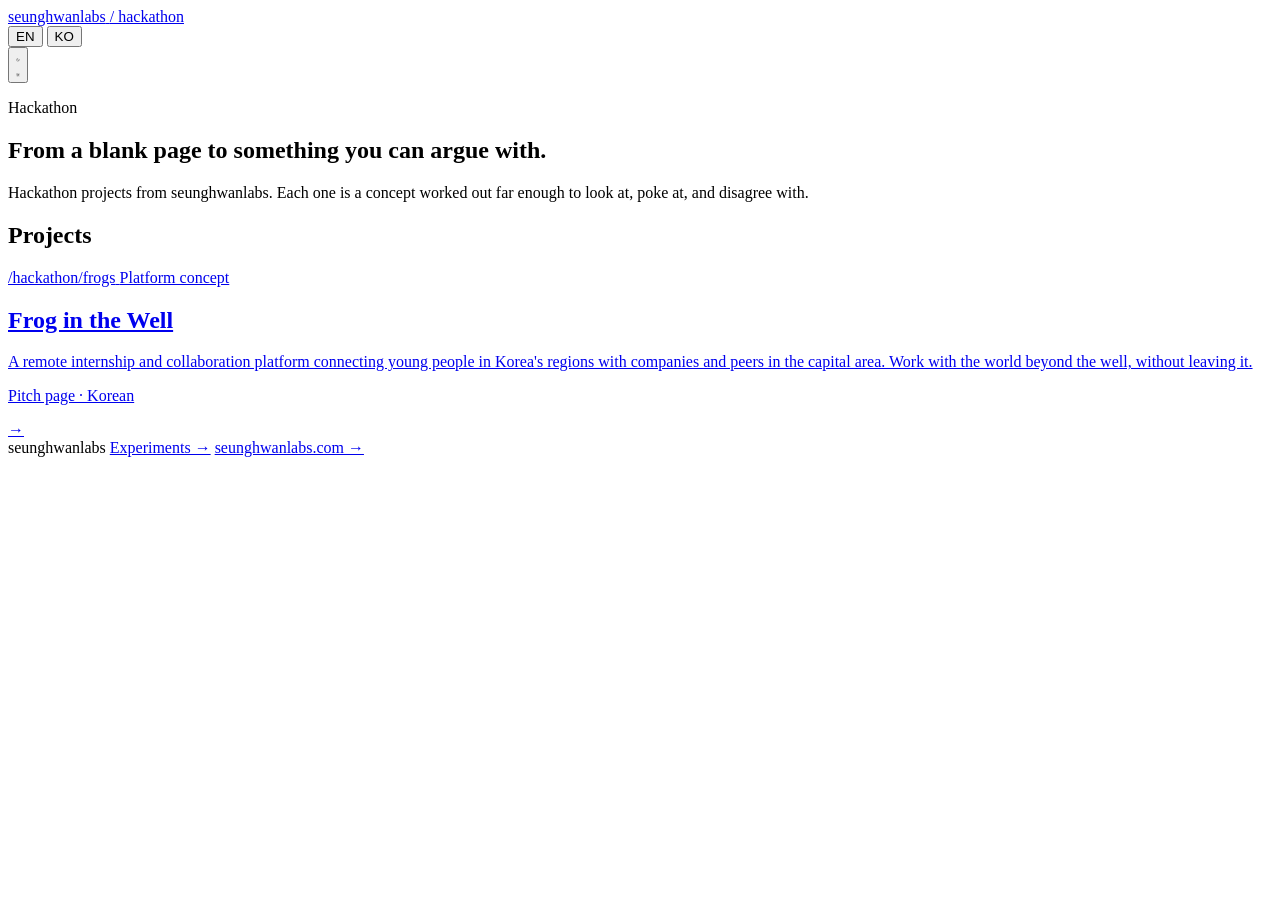
==== public/hackathon/index.html @ 7c1677db "Give the hackathon its own index instead of a group inside Experiments The hackathon work is a diffe" ====
<!doctype html>
<html lang="ko">
  <head>
    <meta charset="UTF-8" />
    <meta name="viewport" content="width=device-width, initial-scale=1.0" />
    <title>hackathon · seunghwanlabs</title>
    <meta name="description" content="Hackathon projects from seunghwanlabs." />
    <link rel="icon" href="/favicon.svg" type="image/svg+xml" />
    <meta property="og:title" content="hackathon · seunghwanlabs" />
    <meta property="og:description" content="Hackathon projects from seunghwanlabs." />
    <meta property="og:type" content="website" />
    <meta property="og:url" content="https://experiments.seunghwanlabs.com/hackathon/" />
    <link rel="preconnect" href="https://fonts.googleapis.com" />
    <link rel="preconnect" href="https://fonts.gstatic.com" crossorigin />
    <link
      href="https://fonts.googleapis.com/css2?family=Fraunces:opsz,wght@9..144,400;9..144,500;9..144,600&family=Inter:wght@400;500;600&family=JetBrains+Mono:wght@400;500&family=Noto+Sans+KR:wght@400;500;700&display=swap"
      rel="stylesheet"
    />
    <link rel="stylesheet" href="/assets/hub.css" />
  </head>
  <body>
    <div class="grain" aria-hidden="true"></div>

    <div class="wrap">
      <header class="topbar rise">
        <a class="wordmark" href="https://seunghwanlabs.com">
          <span>seunghwan<span class="labs">labs</span></span>
          <span class="slash">/ hackathon</span>
        </a>
        <div class="controls">
          <div class="seg" role="group" aria-label="Language">
            <button type="button" data-lang="en">EN</button>
            <button type="button" data-lang="ko">KO</button>
          </div>
          <button type="button" class="icon-btn" id="theme" aria-label="Toggle light or dark theme">
            <svg class="i-moon" viewBox="0 0 24 24" fill="none" stroke="currentColor" stroke-width="1.7" stroke-linecap="round" stroke-linejoin="round"><path d="M21 12.79A9 9 0 1 1 11.21 3 7 7 0 0 0 21 12.79z"/></svg>
            <svg class="i-sun" viewBox="0 0 24 24" fill="none" stroke="currentColor" stroke-width="1.7" stroke-linecap="round" stroke-linejoin="round"><circle cx="12" cy="12" r="4"/><path d="M12 2v2M12 20v2M4.9 4.9l1.4 1.4M17.7 17.7l1.4 1.4M2 12h2M20 12h2M4.9 19.1l1.4-1.4M17.7 6.3l1.4-1.4"/></svg>
          </button>
        </div>
      </header>

      <main>
        <section class="hero">
          <p class="eyebrow rise" style="animation-delay:0.05s" data-en="Hackathon" data-ko="해커톤">Hackathon</p>
          <h1 class="headline headline-face rise" style="animation-delay:0.12s" data-en="From a blank page to something you can argue with." data-ko="빈 화면에서 시작해, 따져 볼 수 있는 형태까지.">From a blank page to something you can argue with.</h1>
          <p class="lede rise" style="animation-delay:0.2s" data-en="Hackathon projects from seunghwanlabs. Each one is a concept worked out far enough to look at, poke at, and disagree with." data-ko="seunghwanlabs의 해커톤 프로젝트입니다. 직접 보고, 눌러 보고, 반박할 수 있을 만큼 구체화한 기획들입니다.">Hackathon projects from seunghwanlabs. Each one is a concept worked out far enough to look at, poke at, and disagree with.</p>
        </section>

        <section class="experiments" aria-label="Hackathon projects">
          <h2 class="group rise" style="animation-delay:0.26s" data-en="Projects" data-ko="프로젝트">Projects</h2>

          <a class="exp rise" style="animation-delay:0.3s" href="/hackathon/frogs/">
            <div class="exp-main">
              <div class="exp-head">
                <span class="exp-path">/hackathon/frogs</span>
                <span class="exp-tag" data-en="Platform concept" data-ko="플랫폼 기획">Platform concept</span>
              </div>
              <h2 class="exp-name headline-face" data-en="Frog in the Well" data-ko="우물 안 개구리">Frog in the Well</h2>
              <p class="exp-desc" data-en="A remote internship and collaboration platform connecting young people in Korea's regions with companies and peers in the capital area. Work with the world beyond the well, without leaving it." data-ko="지역 청년과 수도권 기업·청년을 잇는 원격 인턴·협업 플랫폼입니다. 우물 밖으로 나가지 않고도, 우물 밖과 일합니다.">A remote internship and collaboration platform connecting young people in Korea's regions with companies and peers in the capital area. Work with the world beyond the well, without leaving it.</p>
              <p class="exp-meta" data-en="Pitch page · Korean" data-ko="소개 페이지 · 한국어">Pitch page · Korean</p>
            </div>
            <span class="exp-enter" aria-hidden="true">&#8594;</span>
          </a>
        </section>
      </main>

      <footer class="footer">
        <span class="wordmark" style="font-size:1rem">seunghwan<span class="labs">labs</span></span>
        <a href="/" data-en="Experiments &#8594;" data-ko="실험 &#8594;">Experiments &#8594;</a>
        <a href="https://seunghwanlabs.com">seunghwanlabs.com &#8594;</a>
      </footer>
    </div>

    <script src="/assets/hub.js"></script>
  </body>
</html>
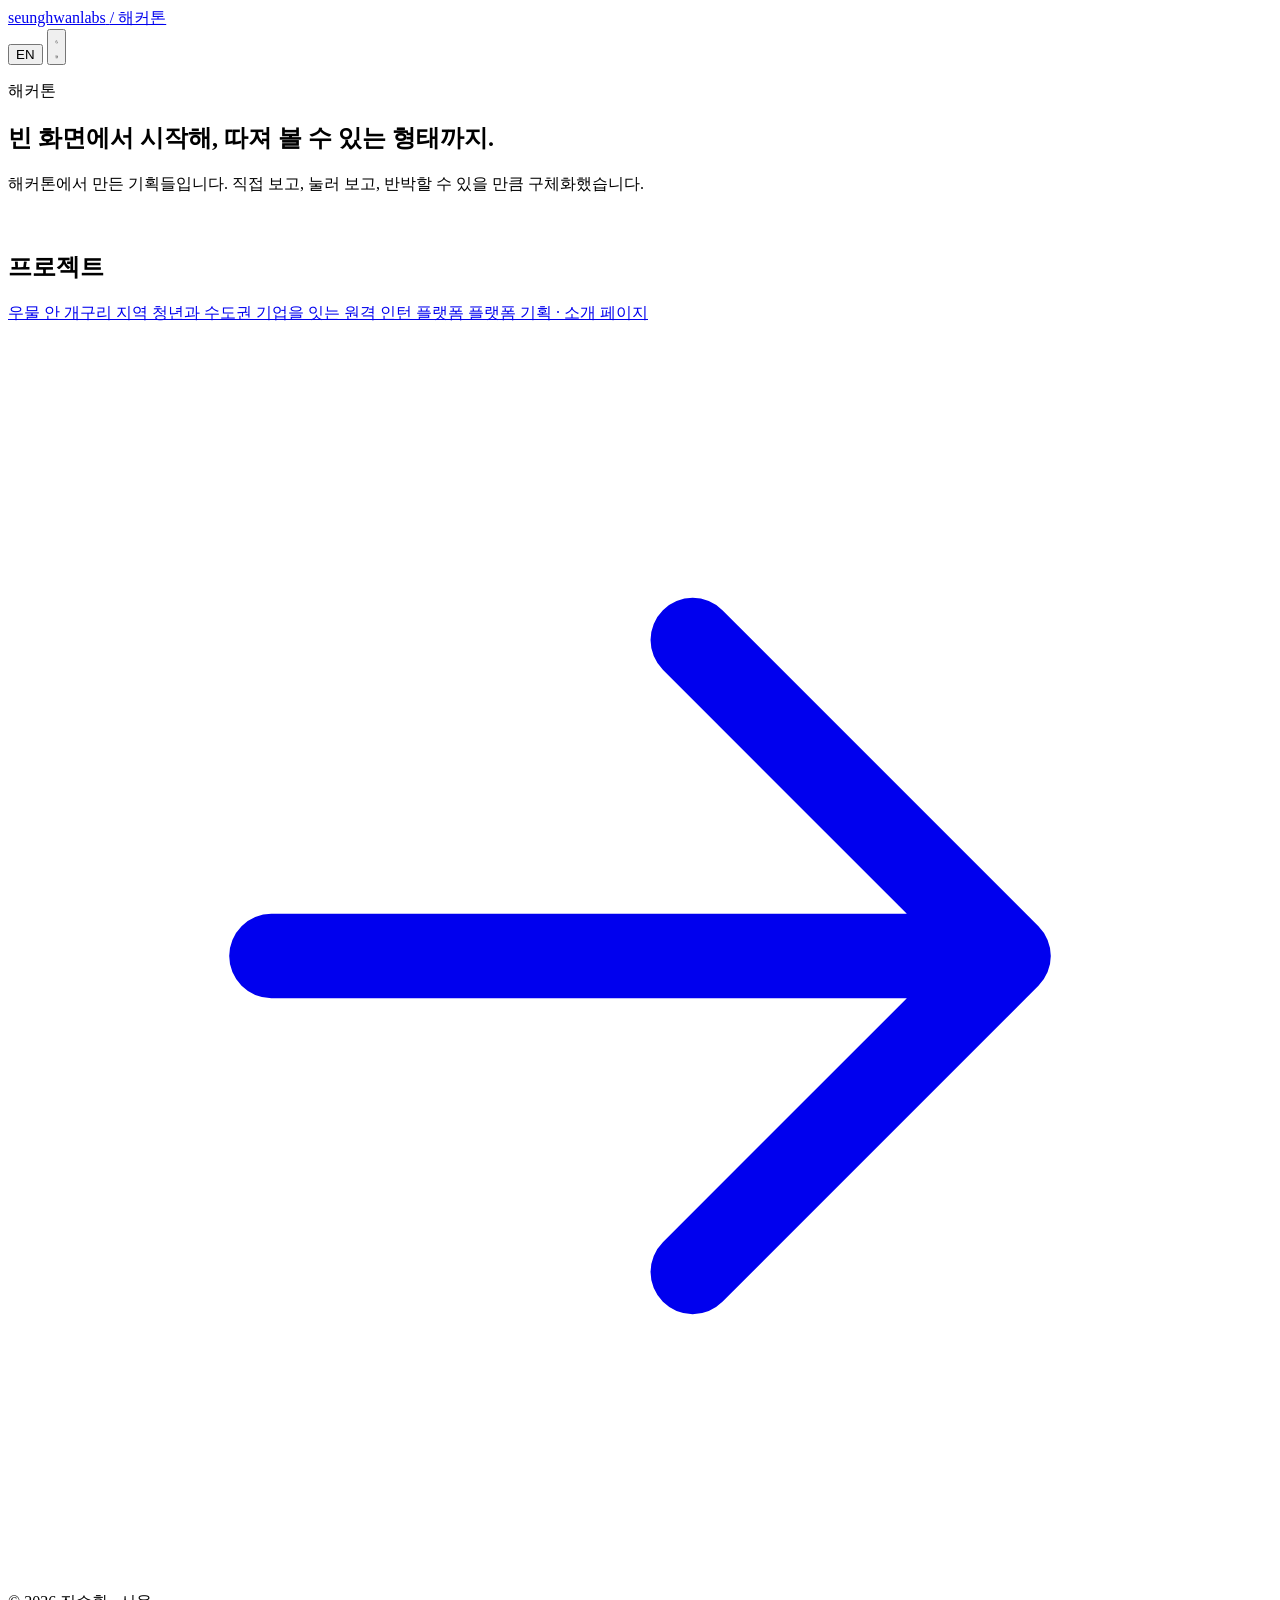
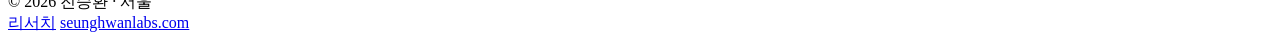
==== commit dd1ca1ae: "Match the hub to seunghwanlabs.com's paper-and-ink redesign Same palette, Gowun Batang and IBM Plex " ====
--- a/public/hackathon/index.html
+++ b/public/hackathon/index.html
@@ -3,71 +3,70 @@
   <head>
     <meta charset="UTF-8" />
     <meta name="viewport" content="width=device-width, initial-scale=1.0" />
-    <title>hackathon · seunghwanlabs</title>
-    <meta name="description" content="Hackathon projects from seunghwanlabs." />
+    <title>해커톤 · seunghwanlabs</title>
+    <meta name="description" content="Concepts and prototypes built at hackathons. Seung Hwan Jin, seunghwanlabs." />
     <link rel="icon" href="/favicon.svg" type="image/svg+xml" />
-    <meta property="og:title" content="hackathon · seunghwanlabs" />
-    <meta property="og:description" content="Hackathon projects from seunghwanlabs." />
+    <meta property="og:title" content="해커톤 · seunghwanlabs" />
+    <meta property="og:description" content="Concepts and prototypes built at hackathons." />
     <meta property="og:type" content="website" />
     <meta property="og:url" content="https://experiments.seunghwanlabs.com/hackathon/" />
+    <meta name="theme-color" content="#f6f2ea" media="(prefers-color-scheme: light)" />
+    <meta name="theme-color" content="#16130f" media="(prefers-color-scheme: dark)" />
+    <script>
+      try { document.documentElement.setAttribute("data-theme", matchMedia("(prefers-color-scheme: dark)").matches ? "dark" : "light"); } catch (e) {}
+    </script>
     <link rel="preconnect" href="https://fonts.googleapis.com" />
     <link rel="preconnect" href="https://fonts.gstatic.com" crossorigin />
     <link
-      href="https://fonts.googleapis.com/css2?family=Fraunces:opsz,wght@9..144,400;9..144,500;9..144,600&family=Inter:wght@400;500;600&family=JetBrains+Mono:wght@400;500&family=Noto+Sans+KR:wght@400;500;700&display=swap"
+      href="https://fonts.googleapis.com/css2?family=Gowun+Batang:wght@400;700&family=IBM+Plex+Sans+KR:wght@400;500;600&display=swap"
       rel="stylesheet"
     />
     <link rel="stylesheet" href="/assets/hub.css" />
   </head>
   <body>
-    <div class="grain" aria-hidden="true"></div>
-
     <div class="wrap">
-      <header class="topbar rise">
+      <header class="topbar">
         <a class="wordmark" href="https://seunghwanlabs.com">
-          <span>seunghwan<span class="labs">labs</span></span>
-          <span class="slash">/ hackathon</span>
+          <span class="name">seunghwan</span><span class="labs">labs</span>
+          <span class="where" data-en="/ Hackathon" data-ko="/ 해커톤">/ 해커톤</span>
         </a>
         <div class="controls">
-          <div class="seg" role="group" aria-label="Language">
-            <button type="button" data-lang="en">EN</button>
-            <button type="button" data-lang="ko">KO</button>
-          </div>
-          <button type="button" class="icon-btn" id="theme" aria-label="Toggle light or dark theme">
-            <svg class="i-moon" viewBox="0 0 24 24" fill="none" stroke="currentColor" stroke-width="1.7" stroke-linecap="round" stroke-linejoin="round"><path d="M21 12.79A9 9 0 1 1 11.21 3 7 7 0 0 0 21 12.79z"/></svg>
-            <svg class="i-sun" viewBox="0 0 24 24" fill="none" stroke="currentColor" stroke-width="1.7" stroke-linecap="round" stroke-linejoin="round"><circle cx="12" cy="12" r="4"/><path d="M12 2v2M12 20v2M4.9 4.9l1.4 1.4M17.7 17.7l1.4 1.4M2 12h2M20 12h2M4.9 19.1l1.4-1.4M17.7 6.3l1.4-1.4"/></svg>
+          <button type="button" id="lang" aria-label="Switch to English">EN</button>
+          <button type="button" id="theme" aria-label="Toggle light or dark theme">
+            <svg class="i-moon" viewBox="0 0 24 24" fill="none" stroke="currentColor" stroke-width="1.6" stroke-linecap="round" stroke-linejoin="round" aria-hidden="true"><path d="M21 12.79A9 9 0 1 1 11.21 3 7 7 0 0 0 21 12.79z"/></svg>
+            <svg class="i-sun" viewBox="0 0 24 24" fill="none" stroke="currentColor" stroke-width="1.6" stroke-linecap="round" stroke-linejoin="round" aria-hidden="true"><circle cx="12" cy="12" r="4"/><path d="M12 2v2M12 20v2M4.9 4.9l1.4 1.4M17.7 17.7l1.4 1.4M2 12h2M20 12h2M4.9 19.1l1.4-1.4M17.7 6.3l1.4-1.4"/></svg>
           </button>
         </div>
       </header>
 
-      <main>
-        <section class="hero">
-          <p class="eyebrow rise" style="animation-delay:0.05s" data-en="Hackathon" data-ko="해커톤">Hackathon</p>
-          <h1 class="headline headline-face rise" style="animation-delay:0.12s" data-en="From a blank page to something you can argue with." data-ko="빈 화면에서 시작해, 따져 볼 수 있는 형태까지.">From a blank page to something you can argue with.</h1>
-          <p class="lede rise" style="animation-delay:0.2s" data-en="Hackathon projects from seunghwanlabs. Each one is a concept worked out far enough to look at, poke at, and disagree with." data-ko="seunghwanlabs의 해커톤 프로젝트입니다. 직접 보고, 눌러 보고, 반박할 수 있을 만큼 구체화한 기획들입니다.">Hackathon projects from seunghwanlabs. Each one is a concept worked out far enough to look at, poke at, and disagree with.</p>
-        </section>
+      <section class="intro">
+        <p class="hello" data-en="Hackathon" data-ko="해커톤">해커톤</p>
+        <h1 class="headline" data-en="From a blank page to something you can argue with." data-ko="빈 화면에서 시작해, 따져&nbsp;볼 수 있는 형태까지.">빈 화면에서 시작해, 따져&nbsp;볼 수 있는 형태까지.</h1>
+        <p class="lede" data-en="Concepts built at hackathons, each worked out far enough to look at, click through, and disagree with." data-ko="해커톤에서 만든 기획들입니다. 직접 보고, 눌러 보고, 반박할 수 있을 만큼 구체화했습니다.">해커톤에서 만든 기획들입니다. 직접 보고, 눌러 보고, 반박할 수 있을 만큼 구체화했습니다.</p>
+      </section>
 
-        <section class="experiments" aria-label="Hackathon projects">
-          <h2 class="group rise" style="animation-delay:0.26s" data-en="Projects" data-ko="프로젝트">Projects</h2>
-
-          <a class="exp rise" style="animation-delay:0.3s" href="/hackathon/frogs/">
-            <div class="exp-main">
-              <div class="exp-head">
-                <span class="exp-path">/hackathon/frogs</span>
-                <span class="exp-tag" data-en="Platform concept" data-ko="플랫폼 기획">Platform concept</span>
-              </div>
-              <h2 class="exp-name headline-face" data-en="Frog in the Well" data-ko="우물 안 개구리">Frog in the Well</h2>
-              <p class="exp-desc" data-en="A remote internship and collaboration platform connecting young people in Korea's regions with companies and peers in the capital area. Work with the world beyond the well, without leaving it." data-ko="지역 청년과 수도권 기업·청년을 잇는 원격 인턴·협업 플랫폼입니다. 우물 밖으로 나가지 않고도, 우물 밖과 일합니다.">A remote internship and collaboration platform connecting young people in Korea's regions with companies and peers in the capital area. Work with the world beyond the well, without leaving it.</p>
-              <p class="exp-meta" data-en="Pitch page · Korean" data-ko="소개 페이지 · 한국어">Pitch page · Korean</p>
-            </div>
-            <span class="exp-enter" aria-hidden="true">&#8594;</span>
-          </a>
+      <main style="margin-top: 3.5rem">
+        <section aria-labelledby="g-projects">
+          <h2 class="section-label" id="g-projects" data-en="Projects" data-ko="프로젝트">프로젝트</h2>
+          <div class="list">
+            <a class="row" href="/hackathon/frogs/">
+              <span class="row-main">
+                <span class="row-name" data-en="Frog in the Well" data-ko="우물 안 개구리">우물 안 개구리</span>
+                <span class="row-line" data-en="Remote internships linking regional youth with Seoul-area firms" data-ko="지역 청년과 수도권 기업을 잇는 원격 인턴 플랫폼">지역 청년과 수도권 기업을 잇는 원격 인턴 플랫폼</span>
+                <span class="row-meta" data-en="Platform concept · Pitch page in Korean" data-ko="플랫폼 기획 · 소개 페이지">플랫폼 기획 · 소개 페이지</span>
+              </span>
+              <svg class="arrow" viewBox="0 0 24 24" fill="none" stroke="currentColor" stroke-width="1.6" stroke-linecap="round" stroke-linejoin="round" aria-hidden="true"><path d="M5 12h14M13 6l6 6-6 6"/></svg>
+            </a>
+          </div>
         </section>
       </main>
 
       <footer class="footer">
-        <span class="wordmark" style="font-size:1rem">seunghwan<span class="labs">labs</span></span>
-        <a href="/" data-en="Experiments &#8594;" data-ko="실험 &#8594;">Experiments &#8594;</a>
-        <a href="https://seunghwanlabs.com">seunghwanlabs.com &#8594;</a>
+        <span class="who" data-en="© 2026 Seung Hwan Jin · Seoul" data-ko="© 2026 진승환 · 서울">© 2026 진승환 · 서울</span>
+        <nav>
+          <a href="/" data-en="Research" data-ko="리서치">리서치</a>
+          <a href="https://seunghwanlabs.com">seunghwanlabs.com</a>
+        </nav>
       </footer>
     </div>
 
